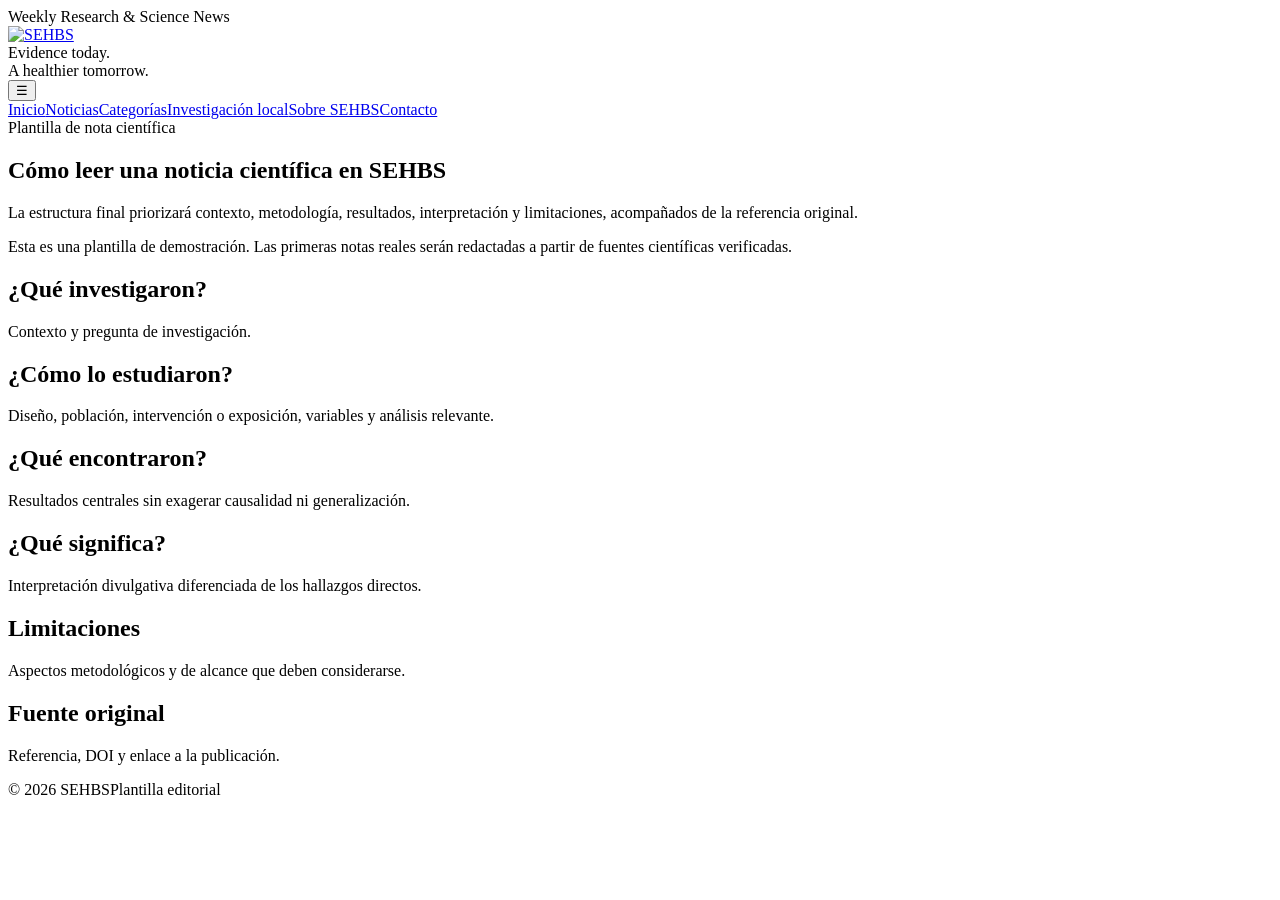
==== article.html @ 2c5d5ae4 "Add article.html" ====
<!doctype html><html lang="es"><head><meta charset="utf-8"><meta name="viewport" content="width=device-width,initial-scale=1"><title>Artículo | SEHBS</title><link rel="icon" href="assets/favicon.svg"><link rel="stylesheet" href="assets/styles.css"><script defer src="assets/app.js"></script></head><body>
<header class="brandbar"><div class="container"><div class="motto">Weekly Research & Science News</div><a href="index.html"><img class="logo" src="assets/logo-horizontal.svg" alt="SEHBS"></a><div class="motto right">Evidence today.<br>A healthier tomorrow.</div></div></header>
<nav class="nav"><div class="container"><button class="menu-btn">☰</button><div class="navlinks"><a href="index.html">Inicio</a><a href="noticias.html">Noticias</a><a href="categorias.html">Categorías</a><a href="investigacion-local.html">Investigación local</a><a href="sobre.html">Sobre SEHBS</a><a href="contacto.html">Contacto</a></div></div></nav>
<section class="page-hero"><div class="container"><div class="eyebrow">Plantilla de nota científica</div><h1>Cómo leer una noticia científica en SEHBS</h1><p>La estructura final priorizará contexto, metodología, resultados, interpretación y limitaciones, acompañados de la referencia original.</p></div></section>
<section class="content"><article class="container prose"><div class="notice">Esta es una plantilla de demostración. Las primeras notas reales serán redactadas a partir de fuentes científicas verificadas.</div><h2>¿Qué investigaron?</h2><p>Contexto y pregunta de investigación.</p><h2>¿Cómo lo estudiaron?</h2><p>Diseño, población, intervención o exposición, variables y análisis relevante.</p><h2>¿Qué encontraron?</h2><p>Resultados centrales sin exagerar causalidad ni generalización.</p><h2>¿Qué significa?</h2><p>Interpretación divulgativa diferenciada de los hallazgos directos.</p><h2>Limitaciones</h2><p>Aspectos metodológicos y de alcance que deben considerarse.</p><h2>Fuente original</h2><p>Referencia, DOI y enlace a la publicación.</p></article></section>
<footer class="footer"><div class="container"><div class="copyright"><span>© 2026 SEHBS</span><span>Plantilla editorial</span></div></div></footer><div class="toast"></div></body></html>
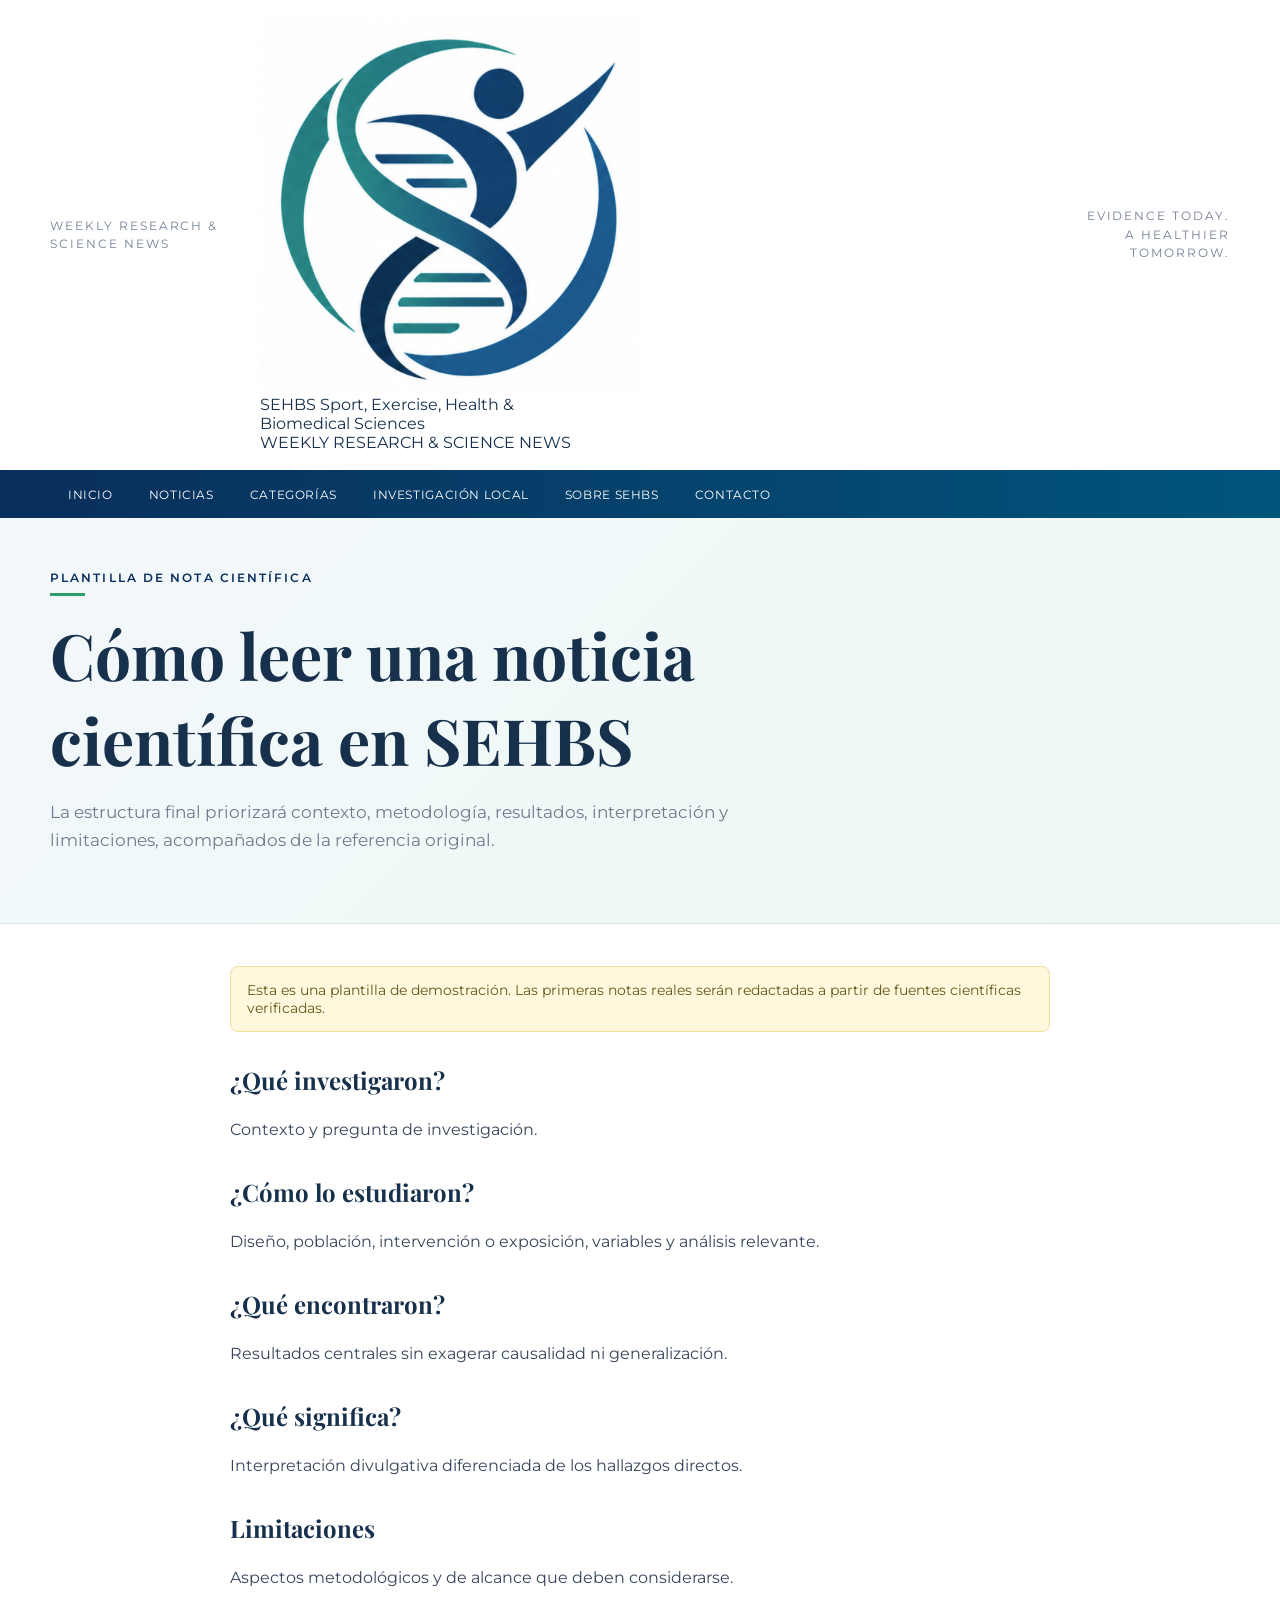
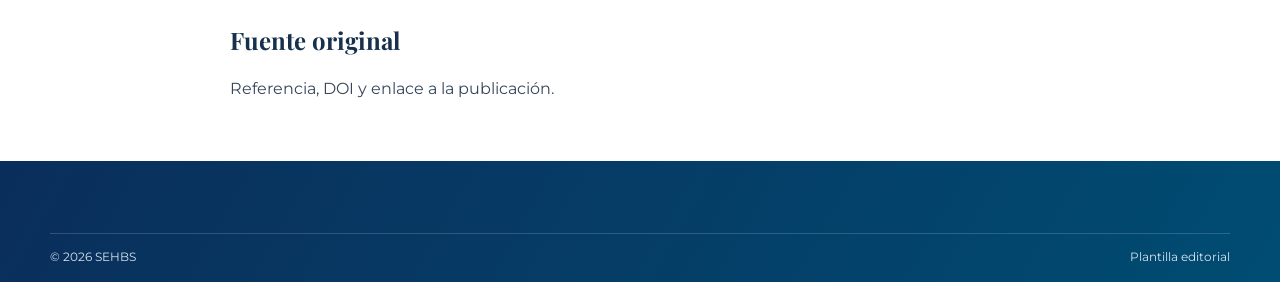
==== commit bff3a82b: "Use original SEHBS mark in site header" ====
--- a/article.html
+++ b/article.html
@@ -1,5 +1,15 @@
 <!doctype html><html lang="es"><head><meta charset="utf-8"><meta name="viewport" content="width=device-width,initial-scale=1"><title>Artículo | SEHBS</title><link rel="icon" href="assets/favicon.svg"><link rel="stylesheet" href="assets/styles.css"><script defer src="assets/app.js"></script></head><body>
-<header class="brandbar"><div class="container"><div class="motto">Weekly Research & Science News</div><a href="index.html"><img class="logo" src="assets/logo-horizontal.svg" alt="SEHBS"></a><div class="motto right">Evidence today.<br>A healthier tomorrow.</div></div></header>
+<header class="brandbar"><div class="container"><div class="motto">Weekly Research & Science News</div><a href="index.html" class="brand-lockup">
+  <img class="logo-mark" src="assets/logo-mark.png" alt="Símbolo SEHBS">
+  <div class="brand-copy">
+    <div class="brand-main-row">
+      <span class="brand-acronym">SEHBS</span>
+      <span class="brand-divider" aria-hidden="true"></span>
+      <span class="brand-name">Sport, Exercise, Health &amp;<br>Biomedical Sciences</span>
+    </div>
+    <div class="brand-subtitle">WEEKLY RESEARCH &amp; SCIENCE NEWS</div>
+  </div>
+</a><div class="motto right">Evidence today.<br>A healthier tomorrow.</div></div></header>
 <nav class="nav"><div class="container"><button class="menu-btn">☰</button><div class="navlinks"><a href="index.html">Inicio</a><a href="noticias.html">Noticias</a><a href="categorias.html">Categorías</a><a href="investigacion-local.html">Investigación local</a><a href="sobre.html">Sobre SEHBS</a><a href="contacto.html">Contacto</a></div></div></nav>
 <section class="page-hero"><div class="container"><div class="eyebrow">Plantilla de nota científica</div><h1>Cómo leer una noticia científica en SEHBS</h1><p>La estructura final priorizará contexto, metodología, resultados, interpretación y limitaciones, acompañados de la referencia original.</p></div></section>
 <section class="content"><article class="container prose"><div class="notice">Esta es una plantilla de demostración. Las primeras notas reales serán redactadas a partir de fuentes científicas verificadas.</div><h2>¿Qué investigaron?</h2><p>Contexto y pregunta de investigación.</p><h2>¿Cómo lo estudiaron?</h2><p>Diseño, población, intervención o exposición, variables y análisis relevante.</p><h2>¿Qué encontraron?</h2><p>Resultados centrales sin exagerar causalidad ni generalización.</p><h2>¿Qué significa?</h2><p>Interpretación divulgativa diferenciada de los hallazgos directos.</p><h2>Limitaciones</h2><p>Aspectos metodológicos y de alcance que deben considerarse.</p><h2>Fuente original</h2><p>Referencia, DOI y enlace a la publicación.</p></article></section>
--- a/assets/styles.css
+++ b/assets/styles.css
@@ -0,0 +1,18 @@
+@import url('https://fonts.googleapis.com/css2?family=Montserrat:wght@400;500;600;700&family=Playfair+Display:wght@600;700&display=swap');
+:root{--navy:#0A2E5B;--blue:#1E6FB7;--green:#2E9E6B;--aqua:#6FD1C6;--ink:#17314c;--muted:#6f7c8d;--line:#dce5ec;--soft:#f5f9fb;--shadow:0 14px 40px rgba(10,46,91,.12);--radius:14px}
+*{box-sizing:border-box}html{scroll-behavior:smooth}body{margin:0;font-family:Montserrat,Arial,sans-serif;color:var(--ink);background:#fff}a{color:inherit;text-decoration:none}img{max-width:100%;display:block}.container{width:min(1180px,calc(100% - 40px));margin:auto}
+.topline{font-size:.7rem;letter-spacing:.14em;text-transform:uppercase;color:#5e6d80;padding:10px 0;border-bottom:1px solid var(--line)}.topline .container{display:flex;justify-content:space-between;gap:20px}
+.brandbar{background:white;padding:18px 0}.brandbar .container{min-height:132px;display:grid;grid-template-columns:minmax(170px,1fr) minmax(540px,760px) minmax(170px,1fr);align-items:center;gap:28px}.brandbar a{justify-self:center;width:100%;max-width:760px}.logo{width:100%;max-width:700px;height:auto;margin:auto}.motto{font-size:.72rem;line-height:1.6;letter-spacing:.17em;text-transform:uppercase;color:#728095;max-width:210px}.motto.right{justify-self:end;text-align:right}
+.nav{background:linear-gradient(90deg,var(--navy),#00557c);color:#fff;position:sticky;top:0;z-index:20}.nav .container{display:flex;align-items:center;min-height:48px}.navlinks{display:flex;align-items:center;flex:1}.nav a{padding:16px 18px;font-size:.78rem;text-transform:uppercase;letter-spacing:.05em}.nav a:hover,.nav a.active{background:rgba(255,255,255,.08);box-shadow:inset 0 -3px var(--green)}.menu-btn{display:none;background:none;border:0;color:white;font-size:1.4rem;padding:10px}.search input{padding:9px 12px;border-radius:5px;border:1px solid rgba(255,255,255,.2);min-width:220px}
+.hero-wrap{padding:18px 0 12px}.hero-grid{display:grid;grid-template-columns:2.1fr .85fr;gap:20px}.hero{min-height:430px;border-radius:var(--radius);overflow:hidden;background-size:cover;background-position:center;position:relative;box-shadow:var(--shadow)}.hero:after{content:"";position:absolute;inset:0;background:linear-gradient(90deg,rgba(5,35,68,.96) 0%,rgba(5,35,68,.7) 48%,rgba(5,35,68,.08) 100%)}.hero-content{position:relative;z-index:2;color:white;padding:44px;max-width:66%}.badge{display:inline-block;background:var(--green);color:white;padding:6px 9px;border-radius:4px;text-transform:uppercase;font-size:.62rem;font-weight:700;letter-spacing:.04em}.hero h1,.weekly h2,h1,h2,h3{font-family:'Playfair Display',Georgia,serif}.hero h1{font-size:clamp(2.6rem,4.3vw,4.6rem);line-height:1.03;margin:17px 0}.hero p{line-height:1.55}.meta{font-size:.78rem;color:var(--muted)}.hero .meta{color:#dce8f1;margin-bottom:18px}.btn{display:inline-block;background:white;color:var(--navy);padding:11px 16px;border-radius:5px;font-weight:700;font-size:.78rem}.btn.green{background:var(--green);color:white}
+.weekly{border:1px solid var(--line);border-radius:var(--radius);padding:18px;background:white;box-shadow:var(--shadow)}.weekly img{width:100%;aspect-ratio:16/9;object-fit:cover;border-radius:8px;margin:10px 0 14px}.weekly h2{font-size:1.65rem;line-height:1.1;margin:12px 0}.weekly p{color:var(--muted);font-size:.9rem;line-height:1.5}
+.section{padding:38px 0}.soft{background:var(--soft)}.section-head{display:flex;align-items:center;justify-content:space-between;gap:20px;margin-bottom:18px}.section-title,.eyebrow{text-transform:uppercase;letter-spacing:.17em;font-size:.77rem;color:var(--navy);font-weight:600}.section-title:after,.eyebrow:after{content:"";display:block;width:35px;height:3px;background:var(--green);margin-top:8px}.more{font-size:.85rem;color:var(--blue);font-weight:600}
+.category-grid{display:grid;grid-template-columns:repeat(4,1fr);gap:18px}.category{min-height:200px;border-radius:12px;padding:24px;display:flex;flex-direction:column;justify-content:flex-end;color:white;position:relative;overflow:hidden;box-shadow:var(--shadow)}.category::before{content:"";position:absolute;inset:0;background:linear-gradient(140deg,rgba(10,46,91,.96),rgba(30,111,183,.74))}.category:nth-child(2)::before{background:linear-gradient(140deg,rgba(23,102,70,.96),rgba(46,158,107,.76))}.category:nth-child(3)::before{background:linear-gradient(140deg,rgba(0,116,131,.96),rgba(111,209,198,.68))}.category:nth-child(4)::before{background:linear-gradient(140deg,rgba(13,66,124,.96),rgba(21,93,167,.75))}.category>*{position:relative}.category .icon{font-size:2rem;margin-bottom:12px}.category h3{color:white;font-size:1.7rem;margin:0 0 7px}.category p{margin:0;color:#edf4fa;font-size:.9rem}
+.news-grid{display:grid;grid-template-columns:repeat(4,1fr);gap:18px}.card{background:white;border:1px solid var(--line);border-radius:12px;overflow:hidden;transition:.2s;display:flex;flex-direction:column}.card:hover{transform:translateY(-3px);box-shadow:var(--shadow)}.card img{aspect-ratio:16/9;object-fit:cover}.card-body{padding:15px;display:flex;flex-direction:column;flex:1}.card .tag{font-size:.64rem;text-transform:uppercase;color:white;background:var(--blue);padding:5px 7px;border-radius:4px;align-self:flex-start;font-weight:700}.card h3{font-size:1.35rem;margin:10px 0 0}.card .date{font-size:.72rem;color:#8994a4;margin-top:auto;padding-top:12px}
+.local{display:grid;grid-template-columns:1fr 1.35fr;min-height:290px;border-radius:var(--radius);overflow:hidden;background:#eef7f8;border:1px solid var(--line);box-shadow:var(--shadow)}.local img{width:100%;height:100%;object-fit:cover}.local .copy{padding:34px;display:flex;flex-direction:column;justify-content:center;background:linear-gradient(120deg,#fff,#eff8f8)}.local h2{font-size:2rem}
+.newsletter{border-top:1px solid var(--line);border-bottom:1px solid var(--line);padding:24px 0}.newsletter .container{display:flex;align-items:center;justify-content:space-between;gap:22px}.newsletter h3{margin:0;font-size:1.3rem}.newsletter form{display:flex;min-width:min(470px,100%)}.newsletter input{flex:1;padding:12px 14px;border:1px solid var(--line);border-radius:6px 0 0 6px;outline:none}.newsletter button{border:0;border-radius:0 6px 6px 0;padding:0 18px;background:var(--green);color:white;font-weight:700;cursor:pointer}
+.footer{background:linear-gradient(120deg,var(--navy),#004c72);color:white;padding:42px 0 18px}.footer-grid{display:grid;grid-template-columns:1.4fr 1fr 1fr;gap:30px}.footer img{width:360px;filter:brightness(0) invert(1);opacity:.95}.footer h4{font-family:'Playfair Display',serif;font-size:1.1rem;margin:0 0 12px}.footer a{display:block;color:#e4eef7;font-size:.85rem;margin:8px 0}.copyright{margin-top:30px;border-top:1px solid rgba(255,255,255,.16);padding-top:16px;font-size:.72rem;color:#d8e4ef;display:flex;justify-content:space-between;gap:20px}
+.page-hero{padding:52px 0;background:linear-gradient(135deg,#f3f8fb,#edf8f4);border-bottom:1px solid var(--line)}.page-hero h1{font-size:clamp(2.4rem,5vw,4.5rem);max-width:900px;margin:.25em 0}.page-hero p{max-width:780px;color:var(--muted);font-size:1.05rem;line-height:1.65}.content{padding:42px 0}.prose{max-width:820px;margin:auto}.prose h2{margin-top:32px}.prose p{color:#36455a;line-height:1.75}.notice{background:#fff8dd;border:1px solid #f0df9a;padding:14px 16px;border-radius:8px;color:#665718;font-size:.9rem;margin-bottom:22px}.contact-grid{display:grid;grid-template-columns:1fr 1fr;gap:26px}.contact-card{border:1px solid var(--line);border-radius:12px;padding:24px;background:white;box-shadow:var(--shadow)}.contact-card label{display:block;font-weight:600;font-size:.86rem;margin:12px 0 6px}.contact-card input,.contact-card textarea{width:100%;padding:11px;border:1px solid var(--line);border-radius:8px}.contact-card textarea{min-height:140px;resize:vertical}
+.toast{position:fixed;right:20px;bottom:20px;background:var(--navy);color:white;padding:12px 16px;border-radius:8px;box-shadow:var(--shadow);opacity:0;transform:translateY(10px);pointer-events:none;transition:.25s;z-index:50}.toast.show{opacity:1;transform:none}
+@media(max-width:900px){.brandbar{padding:14px 0}.brandbar .container{grid-template-columns:1fr;min-height:110px}.brandbar .motto{display:none}.brandbar a{max-width:680px}.logo{width:100%;max-width:680px}.hero-grid{grid-template-columns:1fr}.category-grid,.news-grid{grid-template-columns:repeat(2,1fr)}.local{grid-template-columns:1fr}.local img{max-height:300px}.footer-grid{grid-template-columns:1fr 1fr}.search{display:none}.newsletter .container{flex-direction:column;align-items:stretch}.newsletter form{min-width:0}}
+@media(max-width:680px){.topline{display:none}.nav .container{display:block}.menu-btn{display:block;margin-left:auto}.navlinks{display:none;flex-direction:column}.navlinks.open{display:flex}.nav a{width:100%}.hero{min-height:500px}.hero-content{padding:30px 24px;max-width:100%}.hero h1{font-size:2.45rem}.category-grid,.news-grid{grid-template-columns:1fr}.section-head{align-items:flex-start;flex-direction:column}.footer-grid,.contact-grid{grid-template-columns:1fr}.copyright{flex-direction:column}.local .copy{padding:26px}}
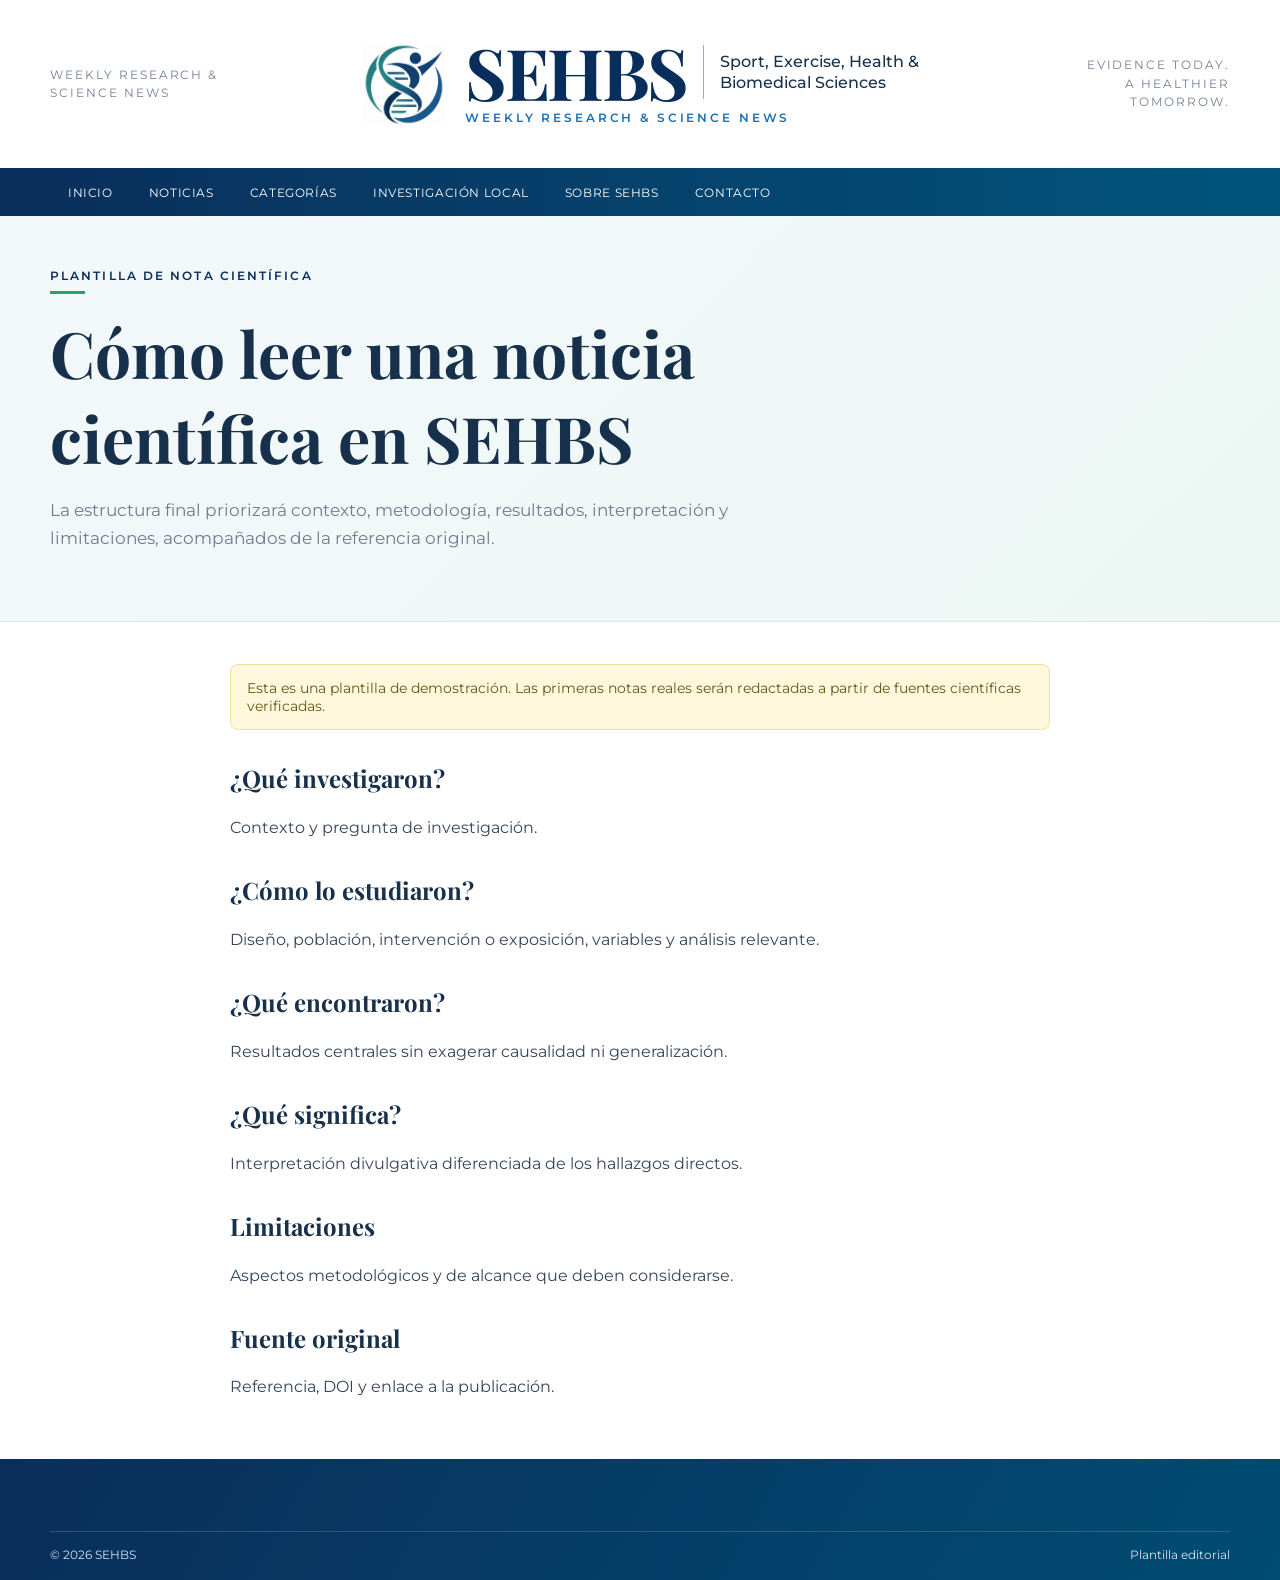
==== commit 7fa53d19: "Refresh SEHBS header assets" ====
--- a/article.html
+++ b/article.html
@@ -1,6 +1,6 @@
-<!doctype html><html lang="es"><head><meta charset="utf-8"><meta name="viewport" content="width=device-width,initial-scale=1"><title>Artículo | SEHBS</title><link rel="icon" href="assets/favicon.svg"><link rel="stylesheet" href="assets/styles.css"><script defer src="assets/app.js"></script></head><body>
+<!doctype html><html lang="es"><head><meta charset="utf-8"><meta name="viewport" content="width=device-width,initial-scale=1"><title>Artículo | SEHBS</title><link rel="icon" href="assets/favicon.svg"><link rel="stylesheet" href="assets/styles.css?v=20260922-2"><script defer src="assets/app.js"></script></head><body>
 <header class="brandbar"><div class="container"><div class="motto">Weekly Research & Science News</div><a href="index.html" class="brand-lockup">
-  <img class="logo-mark" src="assets/logo-mark.png" alt="Símbolo SEHBS">
+  <img class="logo-mark" src="assets/logo-mark.png?v=2" alt="Símbolo SEHBS">
   <div class="brand-copy">
     <div class="brand-main-row">
       <span class="brand-acronym">SEHBS</span>
--- a/assets/styles.css
+++ b/assets/styles.css
@@ -15,4 +15,184 @@
 .page-hero{padding:52px 0;background:linear-gradient(135deg,#f3f8fb,#edf8f4);border-bottom:1px solid var(--line)}.page-hero h1{font-size:clamp(2.4rem,5vw,4.5rem);max-width:900px;margin:.25em 0}.page-hero p{max-width:780px;color:var(--muted);font-size:1.05rem;line-height:1.65}.content{padding:42px 0}.prose{max-width:820px;margin:auto}.prose h2{margin-top:32px}.prose p{color:#36455a;line-height:1.75}.notice{background:#fff8dd;border:1px solid #f0df9a;padding:14px 16px;border-radius:8px;color:#665718;font-size:.9rem;margin-bottom:22px}.contact-grid{display:grid;grid-template-columns:1fr 1fr;gap:26px}.contact-card{border:1px solid var(--line);border-radius:12px;padding:24px;background:white;box-shadow:var(--shadow)}.contact-card label{display:block;font-weight:600;font-size:.86rem;margin:12px 0 6px}.contact-card input,.contact-card textarea{width:100%;padding:11px;border:1px solid var(--line);border-radius:8px}.contact-card textarea{min-height:140px;resize:vertical}
 .toast{position:fixed;right:20px;bottom:20px;background:var(--navy);color:white;padding:12px 16px;border-radius:8px;box-shadow:var(--shadow);opacity:0;transform:translateY(10px);pointer-events:none;transition:.25s;z-index:50}.toast.show{opacity:1;transform:none}
 @media(max-width:900px){.brandbar{padding:14px 0}.brandbar .container{grid-template-columns:1fr;min-height:110px}.brandbar .motto{display:none}.brandbar a{max-width:680px}.logo{width:100%;max-width:680px}.hero-grid{grid-template-columns:1fr}.category-grid,.news-grid{grid-template-columns:repeat(2,1fr)}.local{grid-template-columns:1fr}.local img{max-height:300px}.footer-grid{grid-template-columns:1fr 1fr}.search{display:none}.newsletter .container{flex-direction:column;align-items:stretch}.newsletter form{min-width:0}}
-@media(max-width:680px){.topline{display:none}.nav .container{display:block}.menu-btn{display:block;margin-left:auto}.navlinks{display:none;flex-direction:column}.navlinks.open{display:flex}.nav a{width:100%}.hero{min-height:500px}.hero-content{padding:30px 24px;max-width:100%}.hero h1{font-size:2.45rem}.category-grid,.news-grid{grid-template-columns:1fr}.section-head{align-items:flex-start;flex-direction:column}.footer-grid,.contact-grid{grid-template-columns:1fr}.copyright{flex-direction:column}.local .copy{padding:26px}}+@media(max-width:680px){.topline{display:none}.nav .container{display:block}.menu-btn{display:block;margin-left:auto}.navlinks{display:none;flex-direction:column}.navlinks.open{display:flex}.nav a{width:100%}.hero{min-height:500px}.hero-content{padding:30px 24px;max-width:100%}.hero h1{font-size:2.45rem}.category-grid,.news-grid{grid-template-columns:1fr}.section-head{align-items:flex-start;flex-direction:column}.footer-grid,.contact-grid{grid-template-columns:1fr}.copyright{flex-direction:column}.local .copy{padding:26px}}
+
+/* SEHBS original brand mark + typographic lockup */
+.brand-lockup{
+  display:flex;
+  align-items:center;
+  justify-content:center;
+  gap:16px;
+  width:100%;
+  max-width:760px;
+  justify-self:center;
+  text-decoration:none;
+}
+.logo-mark{
+  width:118px;
+  height:110px;
+  object-fit:contain;
+  flex:0 0 auto;
+}
+.brand-copy{
+  display:flex;
+  flex-direction:column;
+  min-width:0;
+}
+.brand-main-row{
+  display:flex;
+  align-items:center;
+  gap:16px;
+}
+.brand-acronym{
+  font-family:'Playfair Display',Georgia,serif;
+  font-size:4.25rem;
+  line-height:.88;
+  font-weight:700;
+  color:var(--navy);
+  white-space:nowrap;
+}
+.brand-divider{
+  width:1px;
+  height:58px;
+  background:#9babb9;
+  flex:0 0 auto;
+}
+.brand-name{
+  font-family:Montserrat,Arial,sans-serif;
+  font-size:1.08rem;
+  line-height:1.35;
+  color:#17314c;
+  font-weight:500;
+  white-space:nowrap;
+}
+.brand-subtitle{
+  margin-top:10px;
+  font-family:Montserrat,Arial,sans-serif;
+  font-size:.82rem;
+  line-height:1;
+  letter-spacing:.24em;
+  color:var(--blue);
+  font-weight:600;
+  white-space:nowrap;
+}
+.footer-brand{
+  display:flex;
+  align-items:center;
+  gap:14px;
+}
+.footer .footer-mark{
+  width:78px;
+  height:78px;
+  object-fit:contain;
+  filter:none;
+  opacity:1;
+}
+.footer-brand strong{
+  display:block;
+  font-family:'Playfair Display',Georgia,serif;
+  font-size:2rem;
+  letter-spacing:.02em;
+}
+.footer-brand p{
+  margin:.35rem 0 0;
+}
+
+@media(max-width:900px){
+  .brand-lockup{max-width:680px;gap:12px}
+  .logo-mark{width:96px;height:90px}
+  .brand-acronym{font-size:3.45rem}
+  .brand-divider{height:48px}
+  .brand-name{font-size:.96rem}
+  .brand-subtitle{font-size:.72rem;letter-spacing:.18em}
+}
+@media(max-width:680px){
+  .brand-lockup{gap:10px}
+  .logo-mark{width:78px;height:74px}
+  .brand-main-row{gap:10px}
+  .brand-acronym{font-size:2.65rem}
+  .brand-divider{height:38px}
+  .brand-name{font-size:.74rem;line-height:1.25}
+  .brand-subtitle{font-size:.58rem;letter-spacing:.12em;margin-top:8px}
+}
+
+
+/* Header refinement v2: compact mark at left + restored SEHBS typography */
+.brandbar .container > .brand-lockup{
+  display:flex;
+  flex-direction:row;
+  align-items:center;
+  justify-content:center;
+  gap:18px;
+  width:auto;
+  max-width:760px;
+  justify-self:center;
+}
+.brandbar .brand-lockup .logo-mark{
+  width:86px;
+  height:86px;
+  max-width:86px;
+  object-fit:contain;
+  flex:0 0 86px;
+}
+.brandbar .brand-copy{
+  display:flex;
+  flex-direction:column;
+  justify-content:center;
+}
+.brandbar .brand-main-row{
+  display:flex;
+  flex-direction:row;
+  align-items:center;
+  gap:16px;
+}
+.brandbar .brand-acronym{
+  font-family:'Playfair Display',Georgia,'Times New Roman',serif;
+  font-size:4.45rem;
+  line-height:.82;
+  font-weight:700;
+  letter-spacing:-.035em;
+  color:var(--navy);
+  white-space:nowrap;
+}
+.brandbar .brand-divider{
+  width:1px;
+  height:54px;
+  background:#9babb9;
+  flex:0 0 1px;
+}
+.brandbar .brand-name{
+  font-family:Montserrat,Arial,sans-serif;
+  font-size:1.02rem;
+  line-height:1.3;
+  font-weight:500;
+  color:#17314c;
+  white-space:nowrap;
+}
+.brandbar .brand-subtitle{
+  margin-top:11px;
+  font-family:Montserrat,Arial,sans-serif;
+  font-size:.78rem;
+  line-height:1;
+  font-weight:600;
+  letter-spacing:.23em;
+  color:var(--blue);
+  white-space:nowrap;
+}
+@media(max-width:900px){
+  .brandbar .container > .brand-lockup{gap:14px}
+  .brandbar .brand-lockup .logo-mark{width:74px;height:74px;max-width:74px;flex-basis:74px}
+  .brandbar .brand-acronym{font-size:3.65rem}
+  .brandbar .brand-divider{height:46px}
+  .brandbar .brand-name{font-size:.9rem}
+  .brandbar .brand-subtitle{font-size:.66rem;letter-spacing:.16em}
+}
+@media(max-width:680px){
+  .brandbar .container > .brand-lockup{display:flex;flex-direction:row;gap:10px;max-width:100%}
+  .brandbar .brand-lockup .logo-mark{width:58px;height:58px;max-width:58px;flex-basis:58px}
+  .brandbar .brand-main-row{gap:9px}
+  .brandbar .brand-acronym{font-size:2.75rem}
+  .brandbar .brand-divider{height:36px}
+  .brandbar .brand-name{font-size:.67rem;line-height:1.2}
+  .brandbar .brand-subtitle{font-size:.53rem;letter-spacing:.10em;margin-top:7px}
+}
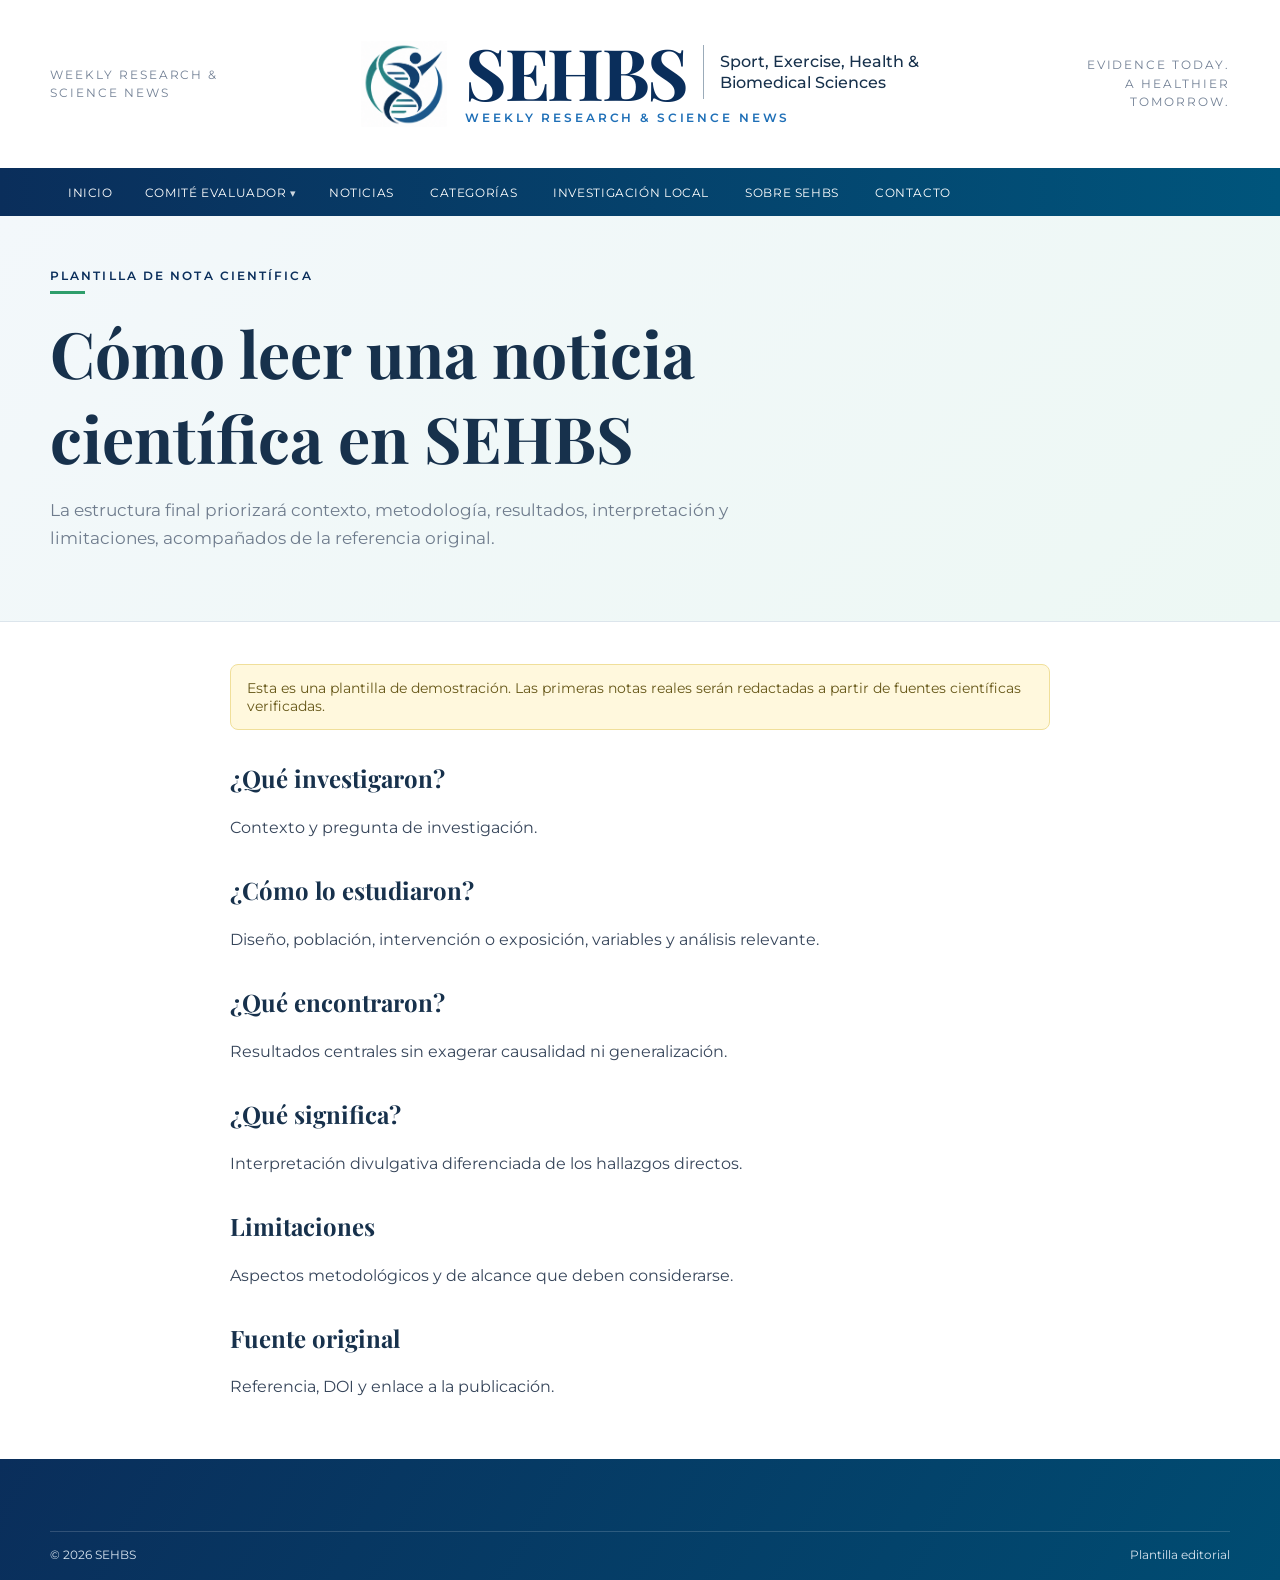
==== commit 1d2a2cc8: "Add Committee Evaluator navigation" ====
--- a/article.html
+++ b/article.html
@@ -1,4 +1,4 @@
-<!doctype html><html lang="es"><head><meta charset="utf-8"><meta name="viewport" content="width=device-width,initial-scale=1"><title>Artículo | SEHBS</title><link rel="icon" href="assets/favicon.svg"><link rel="stylesheet" href="assets/styles.css?v=20260922-2"><script defer src="assets/app.js"></script></head><body>
+<!doctype html><html lang="es"><head><meta charset="utf-8"><meta name="viewport" content="width=device-width,initial-scale=1"><title>Artículo | SEHBS</title><link rel="icon" href="assets/favicon.svg"><link rel="stylesheet" href="assets/styles.css?v=20260923-43"><script defer src="assets/app.js"></script></head><body>
 <header class="brandbar"><div class="container"><div class="motto">Weekly Research & Science News</div><a href="index.html" class="brand-lockup">
   <img class="logo-mark" src="assets/logo-mark.png?v=2" alt="Símbolo SEHBS">
   <div class="brand-copy">
@@ -10,7 +10,14 @@
     <div class="brand-subtitle">WEEKLY RESEARCH &amp; SCIENCE NEWS</div>
   </div>
 </a><div class="motto right">Evidence today.<br>A healthier tomorrow.</div></div></header>
-<nav class="nav"><div class="container"><button class="menu-btn">☰</button><div class="navlinks"><a href="index.html">Inicio</a><a href="noticias.html">Noticias</a><a href="categorias.html">Categorías</a><a href="investigacion-local.html">Investigación local</a><a href="sobre.html">Sobre SEHBS</a><a href="contacto.html">Contacto</a></div></div></nav>
+<nav class="nav"><div class="container"><button class="menu-btn">☰</button><div class="navlinks"><a href="index.html">Inicio</a><details class="nav-dropdown">
+  <summary>Comité Evaluador</summary>
+  <div class="nav-dropdown-menu">
+    <a href="comite-evaluador.html#finalidad">Finalidad del comité</a>
+    <a href="comite-evaluador.html#integrantes">Integrantes</a>
+    <a href="comite-evaluador.html#areas">Áreas de especialización</a>
+  </div>
+</details><a href="noticias.html">Noticias</a><a href="categorias.html">Categorías</a><a href="investigacion-local.html">Investigación local</a><a href="sobre.html">Sobre SEHBS</a><a href="contacto.html">Contacto</a></div></div></nav>
 <section class="page-hero"><div class="container"><div class="eyebrow">Plantilla de nota científica</div><h1>Cómo leer una noticia científica en SEHBS</h1><p>La estructura final priorizará contexto, metodología, resultados, interpretación y limitaciones, acompañados de la referencia original.</p></div></section>
 <section class="content"><article class="container prose"><div class="notice">Esta es una plantilla de demostración. Las primeras notas reales serán redactadas a partir de fuentes científicas verificadas.</div><h2>¿Qué investigaron?</h2><p>Contexto y pregunta de investigación.</p><h2>¿Cómo lo estudiaron?</h2><p>Diseño, población, intervención o exposición, variables y análisis relevante.</p><h2>¿Qué encontraron?</h2><p>Resultados centrales sin exagerar causalidad ni generalización.</p><h2>¿Qué significa?</h2><p>Interpretación divulgativa diferenciada de los hallazgos directos.</p><h2>Limitaciones</h2><p>Aspectos metodológicos y de alcance que deben considerarse.</p><h2>Fuente original</h2><p>Referencia, DOI y enlace a la publicación.</p></article></section>
 <footer class="footer"><div class="container"><div class="copyright"><span>© 2026 SEHBS</span><span>Plantilla editorial</span></div></div></footer><div class="toast"></div></body></html>
--- a/assets/styles.css
+++ b/assets/styles.css
@@ -10,7 +10,8 @@
 .category-grid{display:grid;grid-template-columns:repeat(4,1fr);gap:18px}.category{min-height:200px;border-radius:12px;padding:24px;display:flex;flex-direction:column;justify-content:flex-end;color:white;position:relative;overflow:hidden;box-shadow:var(--shadow)}.category::before{content:"";position:absolute;inset:0;background:linear-gradient(140deg,rgba(10,46,91,.96),rgba(30,111,183,.74))}.category:nth-child(2)::before{background:linear-gradient(140deg,rgba(23,102,70,.96),rgba(46,158,107,.76))}.category:nth-child(3)::before{background:linear-gradient(140deg,rgba(0,116,131,.96),rgba(111,209,198,.68))}.category:nth-child(4)::before{background:linear-gradient(140deg,rgba(13,66,124,.96),rgba(21,93,167,.75))}.category>*{position:relative}.category .icon{font-size:2rem;margin-bottom:12px}.category h3{color:white;font-size:1.7rem;margin:0 0 7px}.category p{margin:0;color:#edf4fa;font-size:.9rem}
 .news-grid{display:grid;grid-template-columns:repeat(4,1fr);gap:18px}.card{background:white;border:1px solid var(--line);border-radius:12px;overflow:hidden;transition:.2s;display:flex;flex-direction:column}.card:hover{transform:translateY(-3px);box-shadow:var(--shadow)}.card img{aspect-ratio:16/9;object-fit:cover}.card-body{padding:15px;display:flex;flex-direction:column;flex:1}.card .tag{font-size:.64rem;text-transform:uppercase;color:white;background:var(--blue);padding:5px 7px;border-radius:4px;align-self:flex-start;font-weight:700}.card h3{font-size:1.35rem;margin:10px 0 0}.card .date{font-size:.72rem;color:#8994a4;margin-top:auto;padding-top:12px}
 .local{display:grid;grid-template-columns:1fr 1.35fr;min-height:290px;border-radius:var(--radius);overflow:hidden;background:#eef7f8;border:1px solid var(--line);box-shadow:var(--shadow)}.local img{width:100%;height:100%;object-fit:cover}.local .copy{padding:34px;display:flex;flex-direction:column;justify-content:center;background:linear-gradient(120deg,#fff,#eff8f8)}.local h2{font-size:2rem}
-.newsletter{border-top:1px solid var(--line);border-bottom:1px solid var(--line);padding:24px 0}.newsletter .container{display:flex;align-items:center;justify-content:space-between;gap:22px}.newsletter h3{margin:0;font-size:1.3rem}.newsletter form{display:flex;min-width:min(470px,100%)}.newsletter input{flex:1;padding:12px 14px;border:1px solid var(--line);border-radius:6px 0 0 6px;outline:none}.newsletter button{border:0;border-radius:0 6px 6px 0;padding:0 18px;background:var(--green);color:white;font-weight:700;cursor:pointer}
+.newsletter{border-top:1px solid var(--line);border-bottom:1px solid var(--line);padding:24px 0}.newsletter .container{display:flex;align-items:flex-start;justify-content:space-between;gap:22px}.newsletter h3{margin:0;font-size:1.3rem}
+.newsletter-brevo{min-width:min(520px,100%);max-width:560px;background:transparent!important;text-align:left!important}.newsletter .sib-form-container{width:100%}.newsletter .sehbs-sib-container{max-width:none!important;background:transparent!important;border:0!important;padding:0!important}.newsletter #sib-form{display:grid;grid-template-columns:minmax(0,1fr) auto;gap:10px 0;align-items:start}.newsletter .sehbs-email-block{grid-column:1/2;padding:0!important}.newsletter .sehbs-email-block .entry__field{border:0!important;background:transparent!important}.newsletter .sehbs-email-block input{width:100%;height:44px;padding:12px 14px!important;border:1px solid var(--line)!important;border-radius:6px 0 0 6px!important;outline:none;font:inherit;background:#fff!important}.newsletter .sehbs-submit-block{grid-column:2/3;grid-row:1;padding:0!important}.newsletter .sehbs-submit-block button{height:44px;border:0!important;border-radius:0 6px 6px 0!important;padding:0 18px!important;background:var(--green)!important;color:#fff!important;font-weight:700!important;cursor:pointer}.newsletter .sehbs-optin-block,.newsletter .sehbs-captcha-block{grid-column:1/3;padding:0!important}.newsletter .sehbs-optin-block{margin-top:2px}.newsletter .sehbs-optin-block .entry__label{display:block!important;font-size:.75rem!important;line-height:1.35!important;color:var(--muted)!important;font-weight:500!important;margin-bottom:5px!important}.newsletter .entry__choice label{display:flex!important;align-items:center!important;gap:7px!important;font-size:.75rem!important;color:var(--muted)!important}.newsletter .sehbs-consent-copy{font-size:.75rem;color:var(--muted)}.newsletter .sehbs-captcha-block{margin-top:2px}.newsletter .entry__error{display:block;font-size:.72rem!important;color:#9b2c2c!important;margin-top:4px!important}.newsletter .entry__error:empty{display:none!important}.newsletter .sib-form-message-panel{display:none;margin:0 0 10px!important;max-width:none!important}.newsletter .sehbs-newsletter-message{padding:9px 11px!important;border-radius:6px!important;font-size:.8rem!important;line-height:1.35!important}.newsletter .sehbs-newsletter-error{color:#7a1f1f!important;background:#ffeded!important;border:1px solid #ffbaba!important}.newsletter .sehbs-newsletter-success{color:#085229!important;background:#e7faf0!important;border:1px solid #9ee6bd!important}.newsletter .input--hidden{position:absolute!important;left:-9999px!important;width:1px!important;height:1px!important;opacity:0!important}
 .footer{background:linear-gradient(120deg,var(--navy),#004c72);color:white;padding:42px 0 18px}.footer-grid{display:grid;grid-template-columns:1.4fr 1fr 1fr;gap:30px}.footer img{width:360px;filter:brightness(0) invert(1);opacity:.95}.footer h4{font-family:'Playfair Display',serif;font-size:1.1rem;margin:0 0 12px}.footer a{display:block;color:#e4eef7;font-size:.85rem;margin:8px 0}.copyright{margin-top:30px;border-top:1px solid rgba(255,255,255,.16);padding-top:16px;font-size:.72rem;color:#d8e4ef;display:flex;justify-content:space-between;gap:20px}
 .page-hero{padding:52px 0;background:linear-gradient(135deg,#f3f8fb,#edf8f4);border-bottom:1px solid var(--line)}.page-hero h1{font-size:clamp(2.4rem,5vw,4.5rem);max-width:900px;margin:.25em 0}.page-hero p{max-width:780px;color:var(--muted);font-size:1.05rem;line-height:1.65}.content{padding:42px 0}.prose{max-width:820px;margin:auto}.prose h2{margin-top:32px}.prose p{color:#36455a;line-height:1.75}.notice{background:#fff8dd;border:1px solid #f0df9a;padding:14px 16px;border-radius:8px;color:#665718;font-size:.9rem;margin-bottom:22px}.contact-grid{display:grid;grid-template-columns:1fr 1fr;gap:26px}.contact-card{border:1px solid var(--line);border-radius:12px;padding:24px;background:white;box-shadow:var(--shadow)}.contact-card label{display:block;font-weight:600;font-size:.86rem;margin:12px 0 6px}.contact-card input,.contact-card textarea{width:100%;padding:11px;border:1px solid var(--line);border-radius:8px}.contact-card textarea{min-height:140px;resize:vertical}
 .toast{position:fixed;right:20px;bottom:20px;background:var(--navy);color:white;padding:12px 16px;border-radius:8px;box-shadow:var(--shadow);opacity:0;transform:translateY(10px);pointer-events:none;transition:.25s;z-index:50}.toast.show{opacity:1;transform:none}
@@ -196,3 +197,468 @@
   .brandbar .brand-name{font-size:.67rem;line-height:1.2}
   .brandbar .brand-subtitle{font-size:.53rem;letter-spacing:.10em;margin-top:7px}
 }
+
+/* Hero science image centering */
+.hero{background-position:center center;background-repeat:no-repeat}
+
+/* Featured hero framing v2 */
+@media (min-width:901px){
+  .hero{min-height:520px;background-position:center center;background-size:cover}
+}
+
+/* Featured hero image element: avoids Safari WebP background distortion */
+.hero{background-image:none!important}
+.hero .hero-media{position:absolute;inset:0;width:100%;height:100%;object-fit:cover;object-position:center center;display:block;z-index:0;image-rendering:auto}
+.hero:after{z-index:1;pointer-events:none}
+.hero-content{z-index:2}
+
+/* Multicomponent latest-news crop */
+.news-grid .card:first-child img{
+  object-fit:cover;
+  object-position:center top;
+}
+
+/* eIF4E Scientific Reports news crop */
+.news-grid img[src*="biomedical-eif4e-doxorubicin-cover"]{
+  object-fit:cover;
+  object-position:center top;
+}
+
+/* Half-squat Bioengineering news crop */
+.news-grid img[src*="athletic-postural-stability-cover"]{
+  object-fit:cover;
+  object-position:center top;
+}
+
+/* Visual category icons */
+.category .icon{
+  width: 138px;
+  height: 138px;
+  margin: 0 0 20px;
+  display: flex;
+  align-items: center;
+  justify-content: center;
+
+  /* Fondo sutil para separar el icono del gradiente */
+  background: rgba(255,255,255,0.10);
+  border: 1px solid rgba(255,255,255,0.22);
+  border-radius: 20px;
+  padding: 14px;
+  box-sizing: border-box;
+}
+
+.category .icon img{
+  width: 100%;
+  height: 100%;
+  object-fit: contain;
+  display: block;
+
+  /* Delineado/blanco visual */
+  filter:
+    drop-shadow(0 0 1px #ffffff)
+    drop-shadow(0 0 2px #ffffff)
+    drop-shadow(1px 0 0 #ffffff)
+    drop-shadow(-1px 0 0 #ffffff)
+    drop-shadow(0 1px 0 #ffffff)
+    drop-shadow(0 -1px 0 #ffffff)
+    drop-shadow(0 8px 18px rgba(0,0,0,0.18));
+}
+
+@media (max-width: 900px){
+  .category .icon{
+    width: 118px;
+    height: 118px;
+    padding: 12px;
+  }
+}
+
+@media (max-width: 680px){
+  .category .icon{
+    width: 102px;
+    height: 102px;
+    padding: 10px;
+  }
+}
+
+/* Category icon alignment */
+.category{
+  justify-content:flex-start;
+}
+.category .icon{
+  flex:0 0 138px;
+  align-self:flex-start;
+}
+@media(max-width:900px){
+  .category .icon{flex-basis:118px}
+}
+@media(max-width:680px){
+  .category .icon{flex-basis:102px}
+}
+
+@media(max-width:680px){.newsletter .container{align-items:stretch}.newsletter-brevo{min-width:0;width:100%}.newsletter-fields{display:flex}.newsletter-captcha{transform:scale(.88);margin-bottom:-8px}}
+
+@media(max-width:680px){.newsletter .container{align-items:stretch}.newsletter-brevo{min-width:0;width:100%}.newsletter #sib-form{grid-template-columns:minmax(0,1fr) auto}.newsletter .sehbs-captcha-block{transform:scale(.88);transform-origin:left top;margin-bottom:-8px}}
+
+
+/* Newsletter alignment refinement: Brevo checkbox + spacing */
+.newsletter #sib-form{
+  row-gap:12px;
+}
+.newsletter .sehbs-optin-block{
+  margin-top:4px;
+}
+.newsletter .sehbs-optin-block .entry__label{
+  margin:0 0 8px!important;
+}
+.newsletter .entry__choice{
+  margin:0!important;
+  padding:0!important;
+}
+.newsletter .entry__choice label{
+  position:relative!important;
+  display:block!important;
+  min-height:20px!important;
+  padding:1px 0 0 26px!important;
+  margin:0!important;
+  line-height:1.45!important;
+}
+.newsletter .entry__choice .input_replaced{
+  position:absolute!important;
+  opacity:0!important;
+  width:1px!important;
+  height:1px!important;
+  pointer-events:none!important;
+}
+.newsletter .entry__choice .checkbox{
+  position:absolute!important;
+  left:0!important;
+  top:1px!important;
+  width:16px!important;
+  height:16px!important;
+  margin:0!important;
+}
+.newsletter .sehbs-consent-copy{
+  display:inline-block!important;
+  line-height:1.45!important;
+  vertical-align:top!important;
+}
+.newsletter .sehbs-captcha-block{
+  margin-top:0!important;
+}
+.newsletter .sehbs-captcha-block .form__label-row{
+  display:flex!important;
+  justify-content:flex-start!important;
+}
+
+
+/* Newsletter consent checkbox: use native control for stable Brevo alignment */
+.newsletter .entry__choice label{
+  display:flex!important;
+  align-items:center!important;
+  gap:8px!important;
+  min-height:20px!important;
+  padding:0!important;
+  margin:0!important;
+  line-height:1.4!important;
+}
+.newsletter .entry__choice .input_replaced{
+  position:static!important;
+  opacity:1!important;
+  width:16px!important;
+  height:16px!important;
+  margin:0!important;
+  pointer-events:auto!important;
+  appearance:auto!important;
+  -webkit-appearance:checkbox!important;
+  flex:0 0 auto!important;
+}
+.newsletter .entry__choice .checkbox{
+  display:none!important;
+}
+.newsletter .sehbs-consent-copy{
+  display:inline!important;
+  line-height:1.4!important;
+  vertical-align:middle!important;
+}
+
+
+/* Newsletter final alignment: email/button and native consent checkbox */
+.newsletter .sehbs-email-block .form__entry,
+.newsletter .sehbs-email-block .form__label-row,
+.newsletter .sehbs-email-block .entry__field,
+.newsletter .sehbs-submit-block{
+  margin:0!important;
+  padding:0!important;
+}
+.newsletter .sehbs-email-block input,
+.newsletter .sehbs-submit-block button{
+  height:48px!important;
+  min-height:48px!important;
+  margin:0!important;
+  box-sizing:border-box!important;
+}
+.newsletter .sehbs-email-block input{
+  border-radius:6px 0 0 6px!important;
+}
+.newsletter .sehbs-submit-block button{
+  display:flex!important;
+  align-items:center!important;
+  justify-content:center!important;
+  border-radius:0 6px 6px 0!important;
+  line-height:1!important;
+}
+.newsletter .entry__choice .input_replaced{
+  width:15px!important;
+  height:15px!important;
+  min-width:15px!important;
+  min-height:15px!important;
+  margin:0!important;
+  border:0!important;
+  outline:none!important;
+  box-shadow:none!important;
+  accent-color:var(--green);
+}
+.newsletter .entry__choice label{
+  gap:7px!important;
+}
+
+
+/* Newsletter consent: native checkbox, no Brevo replacement overlay */
+.newsletter .entry__choice label{
+  display:flex!important;
+  align-items:center!important;
+  gap:8px!important;
+  padding:0!important;
+  margin:0!important;
+}
+.newsletter .sehbs-native-consent{
+  position:static!important;
+  appearance:checkbox!important;
+  -webkit-appearance:checkbox!important;
+  width:16px!important;
+  height:16px!important;
+  min-width:16px!important;
+  min-height:16px!important;
+  margin:0!important;
+  padding:0!important;
+  opacity:1!important;
+  transform:none!important;
+  box-shadow:none!important;
+  border:0!important;
+  flex:0 0 auto!important;
+  accent-color:var(--green);
+}
+.newsletter .sehbs-consent-copy{
+  display:inline-block!important;
+  margin:0!important;
+  padding:0!important;
+  line-height:1.4!important;
+}
+
+
+/* Newsletter consent final: custom checkbox fully isolated from Brevo styles */
+.newsletter .entry__choice label{
+  position:relative!important;
+  display:flex!important;
+  align-items:center!important;
+  gap:8px!important;
+  margin:0!important;
+  padding:0!important;
+  min-height:18px!important;
+  cursor:pointer!important;
+}
+.newsletter .sehbs-consent-input{
+  position:absolute!important;
+  opacity:0!important;
+  width:1px!important;
+  height:1px!important;
+  margin:0!important;
+  padding:0!important;
+  pointer-events:none!important;
+}
+.newsletter .sehbs-consent-box{
+  display:inline-block!important;
+  width:16px!important;
+  height:16px!important;
+  min-width:16px!important;
+  min-height:16px!important;
+  flex:0 0 16px!important;
+  border:1.5px solid #7d8a99!important;
+  border-radius:3px!important;
+  background:#fff!important;
+  box-sizing:border-box!important;
+  position:relative!important;
+  margin:0!important;
+  padding:0!important;
+}
+.newsletter .sehbs-consent-input:checked + .sehbs-consent-box{
+  background:var(--green)!important;
+  border-color:var(--green)!important;
+}
+.newsletter .sehbs-consent-input:checked + .sehbs-consent-box::after{
+  content:""!important;
+  position:absolute!important;
+  left:4px!important;
+  top:1px!important;
+  width:5px!important;
+  height:9px!important;
+  border:solid #fff!important;
+  border-width:0 2px 2px 0!important;
+  transform:rotate(45deg)!important;
+}
+.newsletter .sehbs-consent-copy{
+  display:inline-block!important;
+  margin:0!important;
+  padding:0!important;
+  line-height:1.4!important;
+  vertical-align:middle!important;
+}
+
+
+/* Newsletter consent final spacing: lock checkbox and text into separate grid columns */
+.newsletter .entry__choice label{
+  display:grid!important;
+  grid-template-columns:18px minmax(0,1fr)!important;
+  column-gap:10px!important;
+  align-items:center!important;
+  padding:0!important;
+  margin:0!important;
+}
+.newsletter .sehbs-consent-box{
+  grid-column:1!important;
+  justify-self:start!important;
+  align-self:center!important;
+  width:16px!important;
+  height:16px!important;
+  min-width:16px!important;
+  min-height:16px!important;
+  margin:0!important;
+}
+.newsletter .sehbs-consent-copy{
+  grid-column:2!important;
+  margin:0!important;
+  padding:0!important;
+  line-height:1.4!important;
+  white-space:normal!important;
+}
+
+
+/* Newsletter consent v42: remove Brevo entry__choice styling from the control */
+.newsletter .sehbs-consent-row{
+  margin:0!important;
+  padding:0!important;
+}
+.newsletter .sehbs-consent-input{
+  position:absolute!important;
+  opacity:0!important;
+  width:1px!important;
+  height:1px!important;
+  margin:0!important;
+  pointer-events:none!important;
+}
+.newsletter .sehbs-consent-label{
+  display:flex!important;
+  align-items:center!important;
+  gap:12px!important;
+  margin:0!important;
+  padding:0!important;
+  min-height:20px!important;
+  cursor:pointer!important;
+  color:var(--muted)!important;
+  font-size:.75rem!important;
+  line-height:1.4!important;
+}
+.newsletter .sehbs-consent-box{
+  display:block!important;
+  width:16px!important;
+  height:16px!important;
+  min-width:16px!important;
+  min-height:16px!important;
+  flex:0 0 16px!important;
+  margin:0!important;
+  padding:0!important;
+  border:1.5px solid #7d8a99!important;
+  border-radius:3px!important;
+  background:#fff!important;
+  box-sizing:border-box!important;
+  position:relative!important;
+}
+.newsletter .sehbs-consent-copy{
+  display:block!important;
+  margin:0!important;
+  padding:0!important;
+  line-height:1.4!important;
+}
+.newsletter .sehbs-consent-input:checked + .sehbs-consent-label .sehbs-consent-box{
+  background:var(--green)!important;
+  border-color:var(--green)!important;
+}
+.newsletter .sehbs-consent-input:checked + .sehbs-consent-label .sehbs-consent-box::after{
+  content:""!important;
+  position:absolute!important;
+  left:4px!important;
+  top:1px!important;
+  width:5px!important;
+  height:9px!important;
+  border:solid #fff!important;
+  border-width:0 2px 2px 0!important;
+  transform:rotate(45deg)!important;
+}
+
+
+/* Committee evaluator navigation */
+.nav-dropdown{position:relative;display:flex;align-items:stretch}
+.nav-dropdown summary{list-style:none;cursor:pointer;padding:16px 14px;font-size:.78rem;text-transform:uppercase;letter-spacing:.05em;color:#fff;white-space:nowrap;user-select:none}
+.nav-dropdown summary::-webkit-details-marker{display:none}
+.nav-dropdown summary::after{content:" ▾";font-size:.68rem;opacity:.8}
+.nav-dropdown summary:hover,.nav-dropdown summary.active{background:rgba(255,255,255,.08);box-shadow:inset 0 -3px var(--green)}
+.nav-dropdown-menu{display:none;position:absolute;top:100%;left:0;min-width:230px;background:#fff;color:var(--ink);border:1px solid var(--line);border-top:0;box-shadow:0 14px 30px rgba(10,46,91,.16);z-index:40}
+.nav-dropdown[open] .nav-dropdown-menu{display:block}
+.nav-dropdown-menu a{display:block!important;width:100%;padding:12px 15px!important;color:var(--ink)!important;background:#fff!important;box-shadow:none!important;text-transform:none!important;letter-spacing:0!important;font-size:.78rem!important;border-bottom:1px solid #edf2f5}
+.nav-dropdown-menu a:last-child{border-bottom:0}
+.nav-dropdown-menu a:hover{background:var(--soft)!important;color:var(--blue)!important;box-shadow:none!important}
+@media(max-width:1120px) and (min-width:901px){.nav a,.nav-dropdown summary{padding-left:10px;padding-right:10px;font-size:.71rem}.search input{min-width:165px}}
+@media(max-width:900px){.nav-dropdown{display:block;width:100%}.nav-dropdown summary{width:100%;padding:14px 18px}.nav-dropdown-menu{position:static;min-width:0;border:0;box-shadow:none;background:rgba(255,255,255,.05)}.nav-dropdown-menu a{padding:11px 30px!important;background:rgba(255,255,255,.04)!important;color:#fff!important;border-color:rgba(255,255,255,.08)}.nav-dropdown-menu a:hover{background:rgba(255,255,255,.09)!important;color:#fff!important}}
+
+/* Committee evaluator page */
+.committee-hero{background:linear-gradient(135deg,#f3f8fb 0%,#eef8f4 100%)}
+.committee-hero p{max-width:850px}
+.committee-hero-stats{display:flex;gap:14px;flex-wrap:wrap;margin-top:28px}
+.committee-hero-stats div{display:flex;align-items:center;gap:10px;padding:10px 14px;border:1px solid var(--line);border-radius:10px;background:rgba(255,255,255,.78)}
+.committee-hero-stats strong{font-family:'Playfair Display',Georgia,serif;font-size:1.65rem;color:var(--navy)}
+.committee-hero-stats span{font-size:.72rem;line-height:1.35;color:var(--muted);max-width:145px}
+.committee-content{scroll-margin-top:72px}
+.committee-section-head{display:grid;grid-template-columns:1fr 1fr;gap:42px;align-items:end;margin-bottom:24px}
+.committee-section-head h2,.committee-title{font-size:2rem;margin:.45rem 0 0;color:var(--navy)}
+.committee-section-head>p{margin:0;color:var(--muted);line-height:1.7}
+.purpose-grid{display:grid;grid-template-columns:repeat(4,1fr);gap:16px}
+.purpose-grid article{border:1px solid var(--line);border-radius:12px;padding:22px;background:#fff;box-shadow:0 8px 24px rgba(10,46,91,.06)}
+.purpose-grid article>span{font-size:.7rem;letter-spacing:.14em;color:var(--green);font-weight:700}
+.purpose-grid h3{font-size:1.28rem;margin:9px 0;color:var(--navy)}
+.purpose-grid p{font-size:.84rem;line-height:1.6;color:var(--muted);margin:0}
+.committee-note{margin-top:18px;padding:14px 16px;border-left:4px solid var(--green);background:#f2faf6;color:#415569;font-size:.84rem;line-height:1.6}
+#areas,#integrantes{scroll-margin-top:72px}
+.committee-area-grid{display:grid;grid-template-columns:repeat(2,1fr);gap:18px}
+.committee-area-card{border:1px solid var(--line);border-radius:12px;padding:22px;background:#fff}
+.committee-area-card.pending{border-style:dashed;background:#fbfcfd}
+.committee-area-top{display:flex;align-items:center;gap:12px;margin-bottom:10px}
+.committee-area-number{display:flex;align-items:center;justify-content:center;width:42px;height:42px;flex:0 0 42px;border-radius:50%;background:var(--navy);color:#fff;font-family:'Playfair Display',Georgia,serif;font-size:1.2rem}
+.committee-area-card.pending .committee-area-number{background:#8090a1}
+.committee-area-card h3{margin:0;color:var(--navy);font-size:1.4rem}
+.committee-area-card>p{color:#526377;line-height:1.6;font-size:.88rem}
+.committee-area-members{padding-top:12px;border-top:1px solid var(--line);font-size:.76rem;line-height:1.6;color:var(--muted)}
+.committee-area-footnote{font-size:.76rem;color:var(--muted);margin:14px 0 0}
+.evaluator-grid{display:grid;grid-template-columns:repeat(3,1fr);gap:18px;align-items:stretch}
+.evaluator-card{border:1px solid var(--line);border-radius:14px;background:#fff;padding:20px;box-shadow:0 10px 28px rgba(10,46,91,.07);display:flex;flex-direction:column}
+.evaluator-head{display:grid;grid-template-columns:52px 1fr;gap:13px;align-items:start}
+.evaluator-initials{width:52px;height:52px;border-radius:50%;display:flex;align-items:center;justify-content:center;background:linear-gradient(135deg,var(--navy),var(--blue));color:#fff;font-weight:700;font-size:.86rem;letter-spacing:.04em}
+.evaluator-card h3{margin:1px 0 4px;font-size:1.22rem;color:var(--navy);line-height:1.18}
+.evaluator-degree{margin:0;font-size:.79rem;font-weight:700;color:#42566d}
+.evaluator-affiliation{margin:4px 0 0;font-size:.72rem;color:var(--muted);line-height:1.4}
+.evaluator-tags{display:flex;gap:6px;flex-wrap:wrap;margin:15px 0}
+.evaluator-tags span{font-size:.62rem;text-transform:uppercase;letter-spacing:.035em;font-weight:700;color:var(--blue);background:#edf6fc;border:1px solid #d8ebf8;border-radius:999px;padding:5px 8px}
+.evaluator-card h4{font-family:Montserrat,Arial,sans-serif;font-size:.73rem;text-transform:uppercase;letter-spacing:.09em;color:var(--green);margin:2px 0 8px}
+.evaluator-card ul{margin:0;padding-left:17px;color:#526377;font-size:.78rem;line-height:1.55}
+.evaluator-card li+li{margin-top:5px}
+@media(max-width:980px){.purpose-grid{grid-template-columns:repeat(2,1fr)}.evaluator-grid{grid-template-columns:repeat(2,1fr)}}
+@media(max-width:680px){.committee-section-head{grid-template-columns:1fr;gap:16px}.purpose-grid,.committee-area-grid,.evaluator-grid{grid-template-columns:1fr}.committee-hero-stats{display:grid;grid-template-columns:1fr}.committee-hero-stats div{justify-content:flex-start}.committee-area-card{padding:18px}.evaluator-card{padding:18px}}
